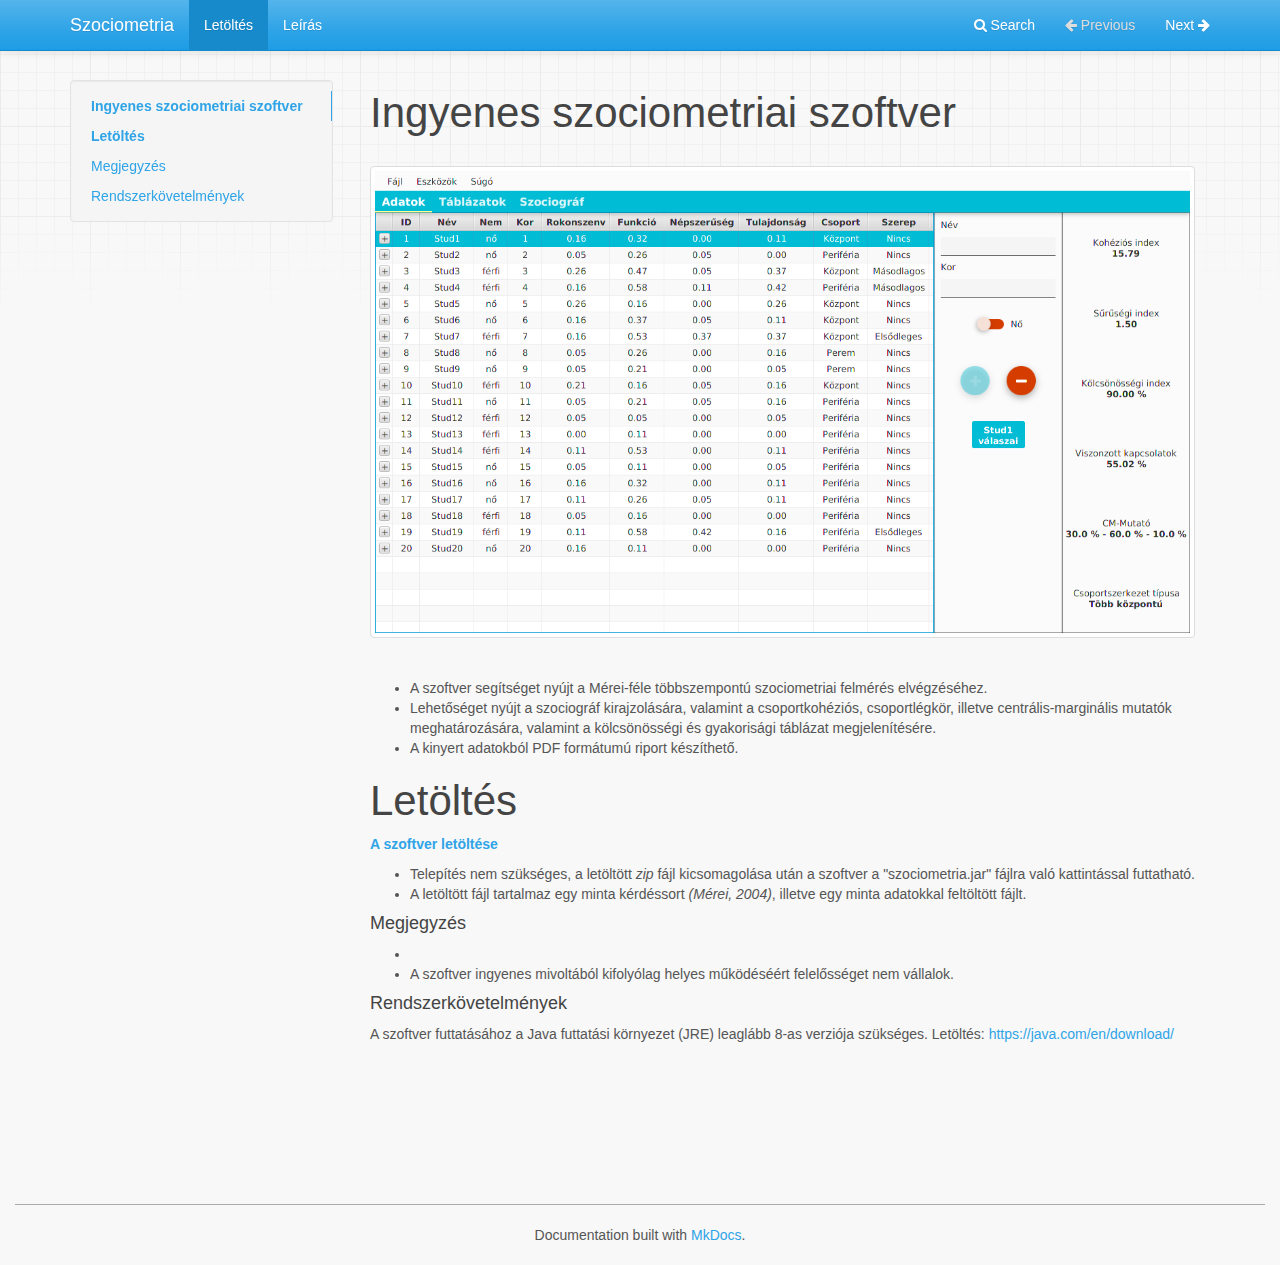
==== index.html @ e1c12e36 "upload" ====
<!DOCTYPE html>
<html lang="en">
    <head>
        <meta charset="utf-8">
        <meta http-equiv="X-UA-Compatible" content="IE=edge">
        <meta name="viewport" content="width=device-width, initial-scale=1.0">
        <meta name="description" content="None">
        
        
        <link rel="shortcut icon" href="./img/favicon.png">
        
        <title>Szociometria</title>
        <link href="./css/bootstrap-custom.min.css" rel="stylesheet">
        <link href="./css/font-awesome-4.5.0.css" rel="stylesheet">
        <link href="./css/base.css" rel="stylesheet">
        <link rel="stylesheet" href="./css/highlight.css">
        <link href="./css/extra.css" rel="stylesheet">
        <!-- HTML5 shim and Respond.js IE8 support of HTML5 elements and media queries -->
        <!--[if lt IE 9]>
            <script src="https://oss.maxcdn.com/libs/html5shiv/3.7.0/html5shiv.js"></script>
            <script src="https://oss.maxcdn.com/libs/respond.js/1.3.0/respond.min.js"></script>
        <![endif]-->
	
	<script src="./js/jquery-1.10.2.min.js"></script>
        <script src="./js/bootstrap-3.0.3.min.js"></script>
        <script src="./js/highlight.pack.js"></script> 
    </head>

    <body class="homepage">

        <div class="navbar navbar-default navbar-fixed-top" role="navigation">
    <div class="container">

        <!-- Collapsed navigation -->
        <div class="navbar-header">
            <!-- Expander button -->
            <button type="button" class="navbar-toggle" data-toggle="collapse" data-target=".navbar-collapse">
                <span class="sr-only">Toggle navigation</span>
                <span class="icon-bar"></span>
                <span class="icon-bar"></span>
                <span class="icon-bar"></span>
            </button>
            <a class="navbar-brand" href=".">Szociometria</a>
        </div>

        <!-- Expanded navigation -->
        <div class="navbar-collapse collapse">
                <!-- Main navigation -->
                <ul class="nav navbar-nav">
                    <li class="active">
                        <a href=".">Letöltés</a>
                    </li>
                    <li >
                        <a href="doc/">Leírás</a>
                    </li>
                </ul>

            <ul class="nav navbar-nav navbar-right">
                <li>
                    <a href="#" data-toggle="modal" data-target="#mkdocs_search_modal">
                        <i class="fa fa-search"></i> Search
                    </a>
                </li>
                    <li class="disabled">
                        <a rel="next" >
                            <i class="fa fa-arrow-left"></i> Previous
                        </a>
                    </li>
                    <li >
                        <a rel="prev" href="doc/">
                            Next <i class="fa fa-arrow-right"></i>
                        </a>
                    </li>
            </ul>
        </div>
    </div>
</div>

        <div class="container">
                <div class="col-md-3"><div class="bs-sidebar hidden-print affix well" role="complementary">
    <ul class="nav bs-sidenav">
        <li class="main active"><a href="#ingyenes-szociometriai-szoftver">Ingyenes szociometriai szoftver</a></li>
        <li class="main "><a href="#letoltes">Letöltés</a></li>
            <li><a href="#megjegyzes">Megjegyzés</a></li>
            <li><a href="#rendszerkovetelmenyek">Rendszerkövetelmények</a></li>
    </ul>
</div></div>
                <div class="col-md-9" role="main">

<h1 id="ingyenes-szociometriai-szoftver">Ingyenes szociometriai szoftver</h1>
<p><img alt="" src="./img/window.png" />  </p>
<ul>
<li>A szoftver segítséget nyújt a Mérei-féle többszempontú szociometriai felmérés elvégzéséhez.  </li>
<li>Lehetőséget nyújt a szociográf kirajzolására, valamint a csoportkohéziós, csoportlégkör, illetve centrális-marginális mutatók meghatározására, valamint a kölcsönösségi és gyakorisági táblázat megjelenítésére.</li>
<li>A kinyert adatokból PDF formátumú riport készíthető.</li>
</ul>
<h1 id="letoltes">Letöltés</h1>
<p><a href="./files/szociometria.jar"><strong>A szoftver letöltése</strong></a></p>
<ul>
<li>Telepítés nem szükséges, a letöltött <em>zip</em> fájl kicsomagolása után a szoftver a "szociometria.jar" fájlra való kattintással futtatható.  </li>
<li>A letöltött fájl tartalmaz egy minta kérdéssort <em>(Mérei, 2004)</em>, illetve egy minta adatokkal feltöltött fájlt.</li>
</ul>
<h4 id="megjegyzes">Megjegyzés</h4>
<ul>
<li></li>
<li>A szoftver ingyenes mivoltából kifolyólag helyes működéséért felelősséget nem vállalok.</li>
</ul>
<h4 id="rendszerkovetelmenyek">Rendszerkövetelmények</h4>
<p>A szoftver futtatásához a Java futtatási környezet (JRE) leaglább 8-as verziója szükséges. Letöltés: <a href="https://java.com/en/download/">https://java.com/en/download/</a></p></div>
        </div>

        <footer class="col-md-12">
            <hr>
            <p>Documentation built with <a href="http://www.mkdocs.org/">MkDocs</a>.</p>
        </footer>
        <script>var base_url = '.';</script>
        <script data-main="./mkdocs/js/search.js" src="./mkdocs/js/require.js"></script>
        <script src="./js/base.js"></script><div class="modal" id="mkdocs_search_modal" tabindex="-1" role="dialog" aria-labelledby="Search Modal" aria-hidden="true">
    <div class="modal-dialog">
        <div class="modal-content">
            <div class="modal-header">
                <button type="button" class="close" data-dismiss="modal"><span aria-hidden="true">&times;</span><span class="sr-only">Close</span></button>
                <h4 class="modal-title" id="exampleModalLabel">Search</h4>
            </div>
            <div class="modal-body">
                <p>
                    From here you can search these documents. Enter
                    your search terms below.
                </p>
                <form role="form">
                    <div class="form-group">
                        <input type="text" class="form-control" placeholder="Search..." id="mkdocs-search-query">
                    </div>
                </form>
                <div id="mkdocs-search-results"></div>
            </div>
            <div class="modal-footer">
            </div>
        </div>
    </div>
</div>

    </body>
</html>

<!--
MkDocs version : 0.16.3
Build Date UTC : 2018-07-29 10:40:40
-->
---- css/base.css ----
body {
    padding-top: 70px;
    background: url(../img/grid.png) repeat-x;
    background-attachment: fixed;
    background-color: #f8f8f8;
}

body > .container {
    min-height: 400px;
}

ul.nav .main {
    font-weight: bold;
}

.col-md-3 {
    padding-left: 0;
}

.col-md-9 {
    padding-bottom: 100px;
}

.source-links {
    float: right;
}

.col-md-9 img {
    max-width: 100%;
    display: inline-block;
    padding: 4px;
    line-height: 1.428571429;
    background-color: #fff;
    border: 1px solid #ddd;
    border-radius: 4px;
    margin: 20px auto 30px auto;
}

/*
 * The code below adds some padding to the top of the current anchor target so
 * that, when navigating to it, the header isn't hidden by the navbar at the
 * top. This is especially complicated because we want to *remove* the padding
 * after navigation so that hovering over the header shows the permalink icon
 * correctly. Thus, we create a CSS animation to remove the extra padding after
 * a second. We have two animations so that navigating to an anchor within the
 * page always restarts the animation.
 *
 * See <https://github.com/mkdocs/mkdocs/issues/843> for more details.
 */
:target::before {
    content: "";
    display: block;
    margin-top: -75px;
    height: 75px;
    pointer-events: none;
    animation: 0s 1s forwards collapse-anchor-padding-1;
}

.clicky :target::before {
  animation-name: collapse-anchor-padding-2;
}

@keyframes collapse-anchor-padding-1 {
    to {
        margin-top: 0;
        height: 0;
    }
}

@keyframes collapse-anchor-padding-2 {
    to {
        margin-top: 0;
        height: 0;
    }
}

h1 {
    color: #444;
    font-weight: 400;
    font-size: 42px;
}

h2, h3, h4, h5, h6 {
    color: #444;
    font-weight: 300;
}

hr {
    border-top: 1px solid #aaa;
}

pre, .rst-content tt {
    max-width: 100%;
    background: #fff;
    border: solid 1px #e1e4e5;
    color: #333;
    overflow-x: auto;
}

code.code-large, .rst-content tt.code-large {
    font-size: 90%;
}

code {
    padding: 2px 5px;
    background: #fff;
    border: solid 1px #e1e4e5;
    color: #333;
    white-space: pre-wrap;
    word-wrap: break-word;
}

pre code {
    background: transparent;
    border: none;
    white-space: pre;
    word-wrap: normal;
    font-family: monospace,serif;
    font-size: 12px;
}

a code {
    color: #2FA4E7;
}

a:hover code, a:focus code {
    color: #157AB5;
}

footer {
    margin-top: 30px;
    margin-bottom: 10px;
    text-align: center;
    font-weight: 200;
}

.modal-dialog {
    margin-top: 60px;
}

/*
 * Side navigation
 *
 * Scrollspy and affixed enhanced navigation to highlight sections and secondary
 * sections of docs content.
 */

/* By default it's not affixed in mobile views, so undo that */
.bs-sidebar.affix { /* csslint allow: adjoining-classes */
    position: static;
}

.bs-sidebar.well { /* csslint allow: adjoining-classes */
    padding: 0;
    max-height: 90%;
    overflow-y: auto;
}

/* First level of nav */
.bs-sidenav {
    padding-top:    10px;
    padding-bottom: 10px;
    border-radius: 5px;
}

/* All levels of nav */
.bs-sidebar .nav > li > a {
    display: block;
    padding: 5px 20px;
    z-index: 1;
}
.bs-sidebar .nav > li > a:hover,
.bs-sidebar .nav > li > a:focus {
    text-decoration: none;
    border-right: 1px solid;
}
.bs-sidebar .nav > .active > a,
.bs-sidebar .nav > .active:hover > a,
.bs-sidebar .nav > .active:focus > a {
    font-weight: bold;
    background-color: transparent;
    border-right: 1px solid;
}

/* Nav: second level (shown on .active) */
.bs-sidebar .nav .nav {
    display: none; /* Hide by default, but at >768px, show it */
    margin-bottom: 8px;
}
.bs-sidebar .nav .nav > li > a {
    padding-top:    3px;
    padding-bottom: 3px;
    padding-left: 30px;
    font-size: 90%;
}

/* Show and affix the side nav when space allows it */
@media (min-width: 992px) {
    .bs-sidebar .nav > .active > ul {
        display: block;
    }
    /* Widen the fixed sidebar */
    .bs-sidebar.affix, /* csslint allow: adjoining-classes */
    .bs-sidebar.affix-bottom { /* csslint allow: adjoining-classes */
        width: 213px;
    }
    .bs-sidebar.affix { /* csslint allow: adjoining-classes */
        position: fixed; /* Undo the static from mobile first approach */
        top: 80px;
    }
    .bs-sidebar.affix-bottom { /* csslint allow: adjoining-classes */
        position: absolute; /* Undo the static from mobile first approach */
    }
    .bs-sidebar.affix-bottom .bs-sidenav, /* csslint allow: adjoining-classes */
    .bs-sidebar.affix .bs-sidenav { /* csslint allow: adjoining-classes */
        margin-top: 0;
        margin-bottom: 0;
    }
}
@media (min-width: 1200px) {
    /* Widen the fixed sidebar again */
    .bs-sidebar.affix-bottom, /* csslint allow: adjoining-classes */
    .bs-sidebar.affix { /* csslint allow: adjoining-classes */
        width: 263px;
    }
}

.headerlink {
    font-family: FontAwesome;
    font-size: 14px;
    display: none;
    padding-left: .5em;
}

h1:hover .headerlink, h2:hover .headerlink, h3:hover .headerlink, h4:hover .headerlink, h5:hover .headerlink, h6:hover .headerlink{
    display:inline-block;
}



.admonition {
    padding: 15px;
    margin-bottom: 20px;
    border: 1px solid transparent;
    border-radius: 4px;
    text-align: left;
}

.admonition.note { /* csslint allow: adjoining-classes */
    color: #3a87ad;
    background-color: #d9edf7;
    border-color: #bce8f1;
}

.admonition.warning { /* csslint allow: adjoining-classes */
    color: #c09853;
    background-color: #fcf8e3;
    border-color: #fbeed5;
}

.admonition.danger { /* csslint allow: adjoining-classes */
    color: #b94a48;
    background-color: #f2dede;
    border-color: #eed3d7;
}

.admonition-title {
    font-weight: bold;
    text-align: left;
}


.dropdown-submenu {
    position: relative;
}

.dropdown-submenu>.dropdown-menu {
    top: 0;
    left: 100%;
    margin-top: -6px;
    margin-left: -1px;
    -webkit-border-radius: 0 6px 6px 6px;
    -moz-border-radius: 0 6px 6px;
    border-radius: 0 6px 6px 6px;
}

.dropdown-submenu:hover>.dropdown-menu {
    display: block;
}

.dropdown-submenu>a:after {
    display: block;
    content: " ";
    float: right;
    width: 0;
    height: 0;
    border-color: transparent;
    border-style: solid;
    border-width: 5px 0 5px 5px;
    border-left-color: #ccc;
    margin-top: 5px;
    margin-right: -10px;
}

.dropdown-submenu:hover>a:after {
    border-left-color: #fff;
}

.dropdown-submenu.pull-left { /* csslint allow: adjoining-classes */
    float: none;
}

.dropdown-submenu.pull-left>.dropdown-menu { /* csslint allow: adjoining-classes */
    left: -100%;
    margin-left: 10px;
    -webkit-border-radius: 6px 0 6px 6px;
    -moz-border-radius: 6px 0 6px 6px;
    border-radius: 6px 0 6px 6px;
}
---- css/highlight.css ----
/*
This is the GitHub theme for highlight.js

github.com style (c) Vasily Polovnyov <vast@whiteants.net>

*/

.hljs {
  display: block;
  overflow-x: auto;
  color: #333;
  -webkit-text-size-adjust: none;
}

.hljs-comment,
.diff .hljs-header,
.hljs-javadoc {
  color: #998;
  font-style: italic;
}

.hljs-keyword,
.css .rule .hljs-keyword,
.hljs-winutils,
.nginx .hljs-title,
.hljs-subst,
.hljs-request,
.hljs-status {
  color: #333;
  font-weight: bold;
}

.hljs-number,
.hljs-hexcolor,
.ruby .hljs-constant {
  color: #008080;
}

.hljs-string,
.hljs-tag .hljs-value,
.hljs-phpdoc,
.hljs-dartdoc,
.tex .hljs-formula {
  color: #d14;
}

.hljs-title,
.hljs-id,
.scss .hljs-preprocessor {
  color: #900;
  font-weight: bold;
}

.hljs-list .hljs-keyword,
.hljs-subst {
  font-weight: normal;
}

.hljs-class .hljs-title,
.hljs-type,
.vhdl .hljs-literal,
.tex .hljs-command {
  color: #458;
  font-weight: bold;
}

.hljs-tag,
.hljs-tag .hljs-title,
.hljs-rule .hljs-property,
.django .hljs-tag .hljs-keyword {
  color: #000080;
  font-weight: normal;
}

.hljs-attribute,
.hljs-variable,
.lisp .hljs-body,
.hljs-name {
  color: #008080;
}

.hljs-regexp {
  color: #009926;
}

.hljs-symbol,
.ruby .hljs-symbol .hljs-string,
.lisp .hljs-keyword,
.clojure .hljs-keyword,
.scheme .hljs-keyword,
.tex .hljs-special,
.hljs-prompt {
  color: #990073;
}

.hljs-built_in {
  color: #0086b3;
}

.hljs-preprocessor,
.hljs-pragma,
.hljs-pi,
.hljs-doctype,
.hljs-shebang,
.hljs-cdata {
  color: #999;
  font-weight: bold;
}

.hljs-deletion {
  background: #fdd;
}

.hljs-addition {
  background: #dfd;
}

.diff .hljs-change {
  background: #0086b3;
}

.hljs-chunk {
  color: #aaa;
}
---- css/extra.css ----
img.custom-img {
	margin: 5px;
}
video {
	margin-top: 10px;
	margin-bottom: 10px;
	border: 1px solid lightgray;
	border-radius: 3px;
}
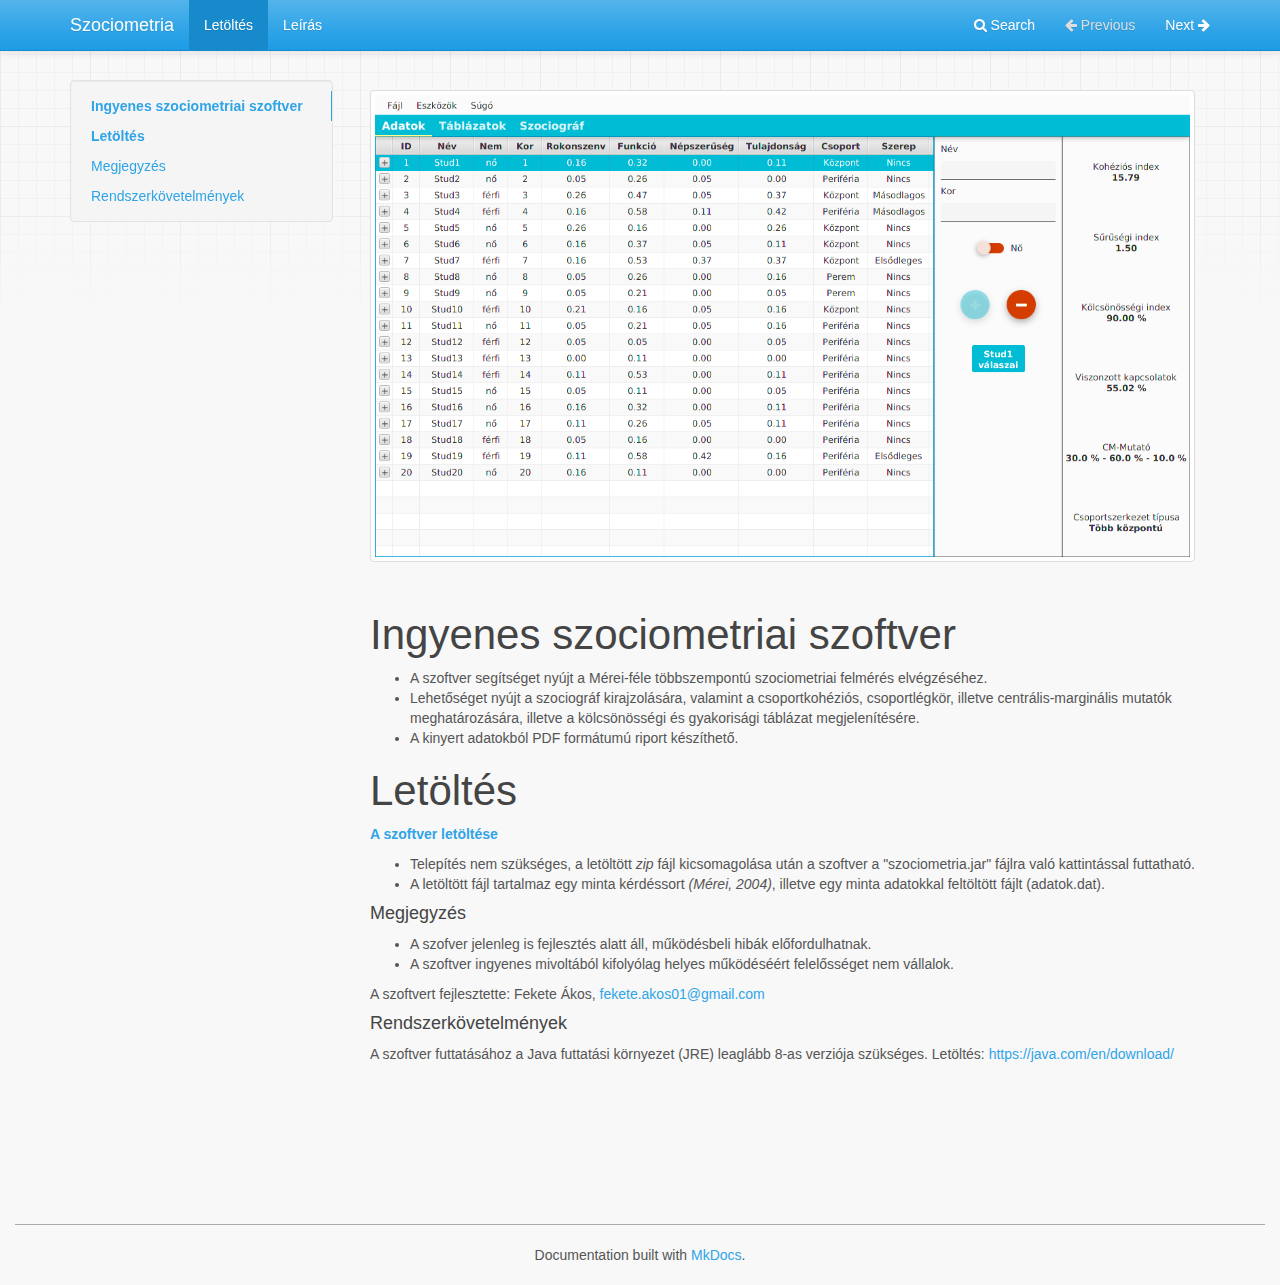
==== commit f65c46b9: "upload" ====
--- a/index.html
+++ b/index.html
@@ -87,24 +87,25 @@
 </div></div>
                 <div class="col-md-9" role="main">
 
+<p><img alt="" src="./img/window.png" />  </p>
 <h1 id="ingyenes-szociometriai-szoftver">Ingyenes szociometriai szoftver</h1>
-<p><img alt="" src="./img/window.png" />  </p>
 <ul>
 <li>A szoftver segítséget nyújt a Mérei-féle többszempontú szociometriai felmérés elvégzéséhez.  </li>
-<li>Lehetőséget nyújt a szociográf kirajzolására, valamint a csoportkohéziós, csoportlégkör, illetve centrális-marginális mutatók meghatározására, valamint a kölcsönösségi és gyakorisági táblázat megjelenítésére.</li>
+<li>Lehetőséget nyújt a szociográf kirajzolására, valamint a csoportkohéziós, csoportlégkör, illetve centrális-marginális mutatók meghatározására, illetve a kölcsönösségi és gyakorisági táblázat megjelenítésére.</li>
 <li>A kinyert adatokból PDF formátumú riport készíthető.</li>
 </ul>
 <h1 id="letoltes">Letöltés</h1>
-<p><a href="./files/szociometria.jar"><strong>A szoftver letöltése</strong></a></p>
+<p><a href="./files/szociometria.zip"><strong>A szoftver letöltése</strong></a></p>
 <ul>
 <li>Telepítés nem szükséges, a letöltött <em>zip</em> fájl kicsomagolása után a szoftver a "szociometria.jar" fájlra való kattintással futtatható.  </li>
-<li>A letöltött fájl tartalmaz egy minta kérdéssort <em>(Mérei, 2004)</em>, illetve egy minta adatokkal feltöltött fájlt.</li>
+<li>A letöltött fájl tartalmaz egy minta kérdéssort <em>(Mérei, 2004)</em>, illetve egy minta adatokkal feltöltött fájlt (adatok.dat).</li>
 </ul>
 <h4 id="megjegyzes">Megjegyzés</h4>
 <ul>
-<li></li>
+<li>A szofver jelenleg is fejlesztés alatt áll, működésbeli hibák előfordulhatnak.</li>
 <li>A szoftver ingyenes mivoltából kifolyólag helyes működéséért felelősséget nem vállalok.</li>
 </ul>
+<p>A szoftvert fejlesztette: Fekete Ákos, <a href="mailto:fekete.akos01@gmail.com">fekete.akos01@gmail.com</a></p>
 <h4 id="rendszerkovetelmenyek">Rendszerkövetelmények</h4>
 <p>A szoftver futtatásához a Java futtatási környezet (JRE) leaglább 8-as verziója szükséges. Letöltés: <a href="https://java.com/en/download/">https://java.com/en/download/</a></p></div>
         </div>
@@ -145,5 +146,5 @@
 
 <!--
 MkDocs version : 0.16.3
-Build Date UTC : 2018-07-29 10:40:40
+Build Date UTC : 2018-07-29 20:06:11
 -->
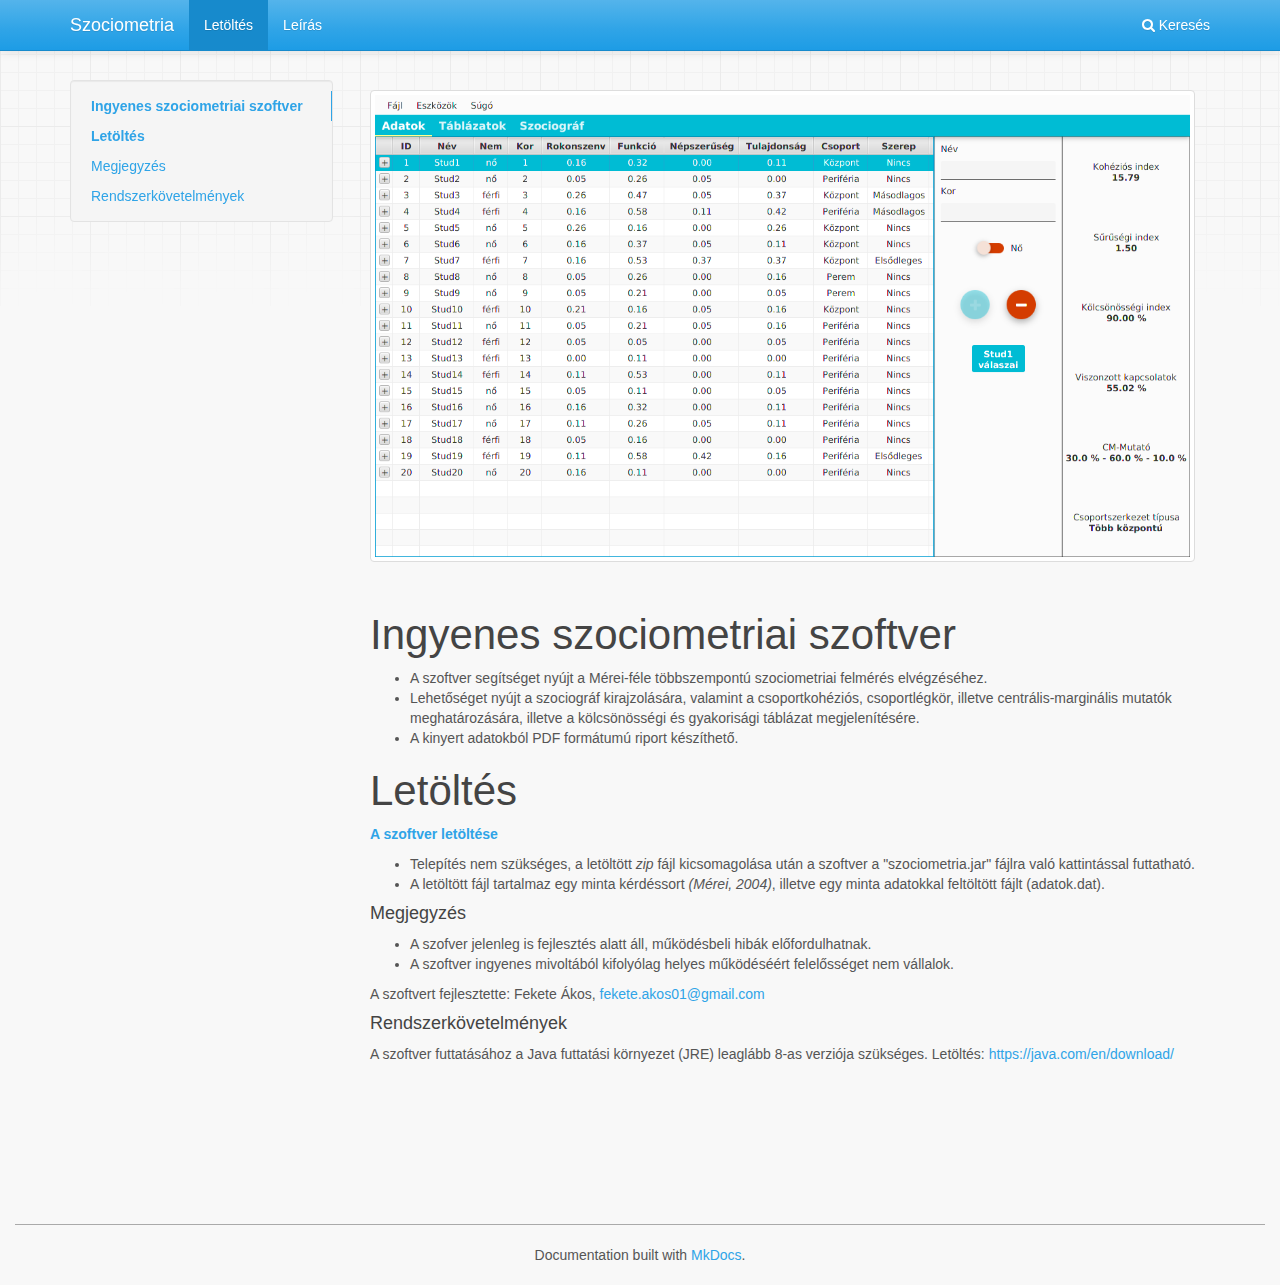
==== commit 9c6bed3c: "upload" ====
--- a/index.html
+++ b/index.html
@@ -58,19 +58,10 @@
             <ul class="nav navbar-nav navbar-right">
                 <li>
                     <a href="#" data-toggle="modal" data-target="#mkdocs_search_modal">
-                        <i class="fa fa-search"></i> Search
+                        <i class="fa fa-search"></i> Keresés
                     </a>
                 </li>
-                    <li class="disabled">
-                        <a rel="next" >
-                            <i class="fa fa-arrow-left"></i> Previous
-                        </a>
-                    </li>
-                    <li >
-                        <a rel="prev" href="doc/">
-                            Next <i class="fa fa-arrow-right"></i>
-                        </a>
-                    </li>
+                   
             </ul>
         </div>
     </div>
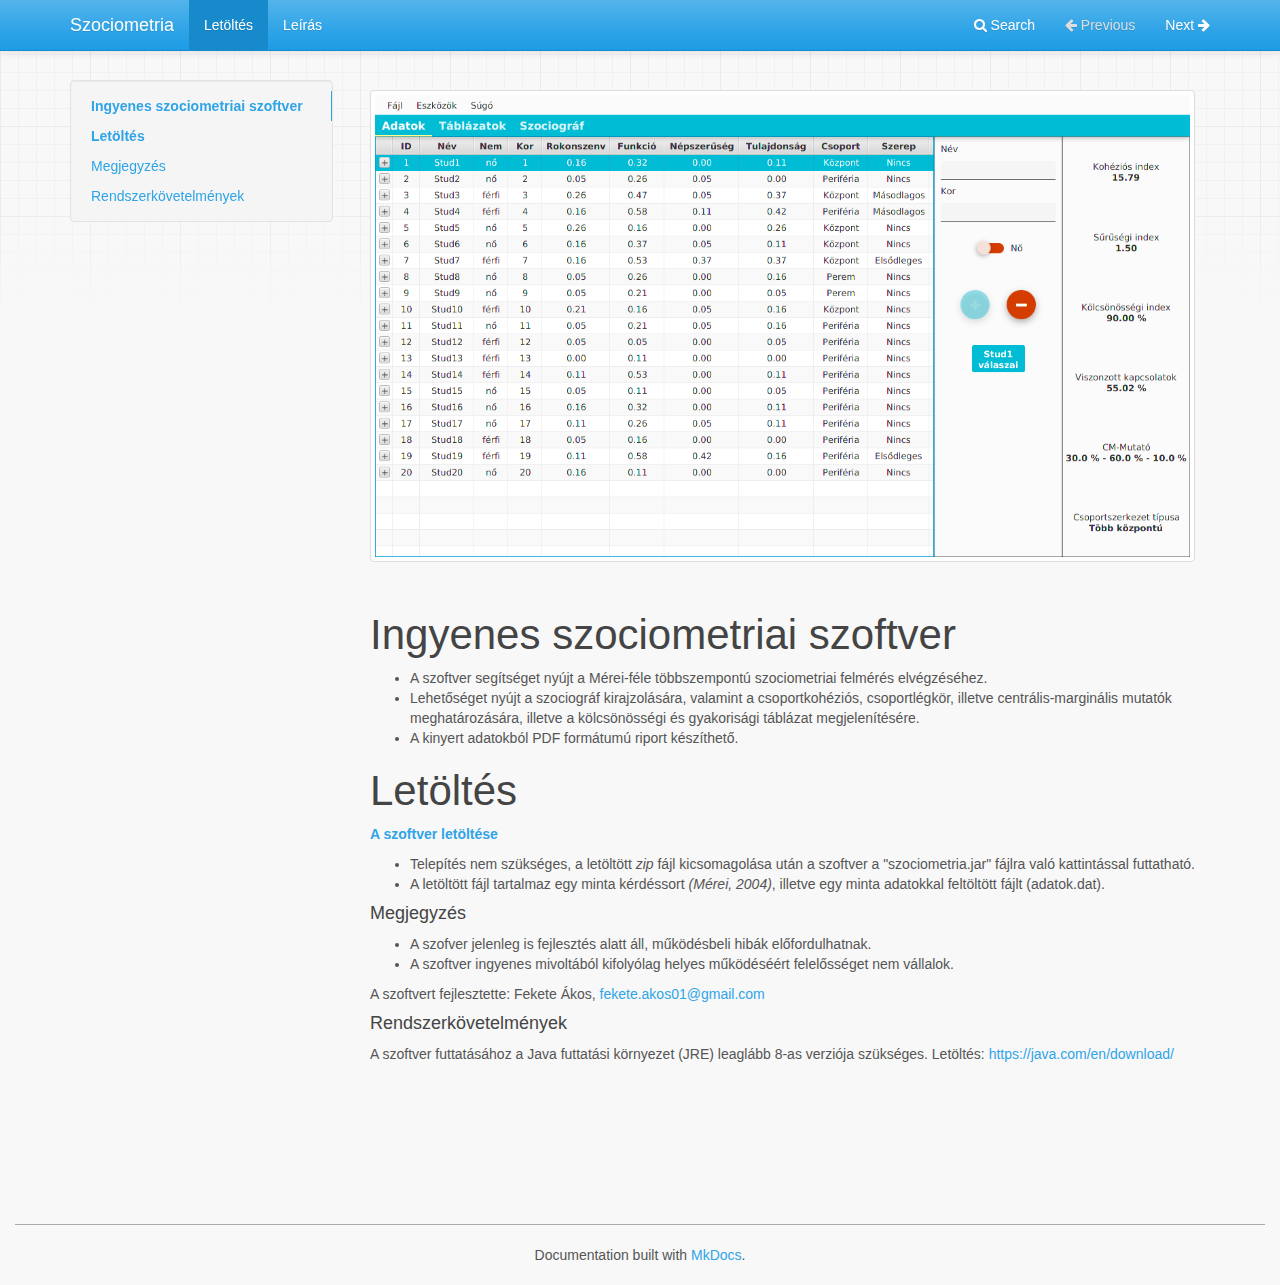
==== commit 41f4b2ea: "upload" ====
--- a/index.html
+++ b/index.html
@@ -58,10 +58,19 @@
             <ul class="nav navbar-nav navbar-right">
                 <li>
                     <a href="#" data-toggle="modal" data-target="#mkdocs_search_modal">
-                        <i class="fa fa-search"></i> Keresés
+                        <i class="fa fa-search"></i> Search
                     </a>
                 </li>
-                   
+                    <li class="disabled">
+                        <a rel="next" >
+                            <i class="fa fa-arrow-left"></i> Previous
+                        </a>
+                    </li>
+                    <li >
+                        <a rel="prev" href="doc/">
+                            Next <i class="fa fa-arrow-right"></i>
+                        </a>
+                    </li>
             </ul>
         </div>
     </div>
@@ -137,5 +146,5 @@
 
 <!--
 MkDocs version : 0.16.3
-Build Date UTC : 2018-07-29 20:06:11
+Build Date UTC : 2018-07-29 20:17:21
 -->
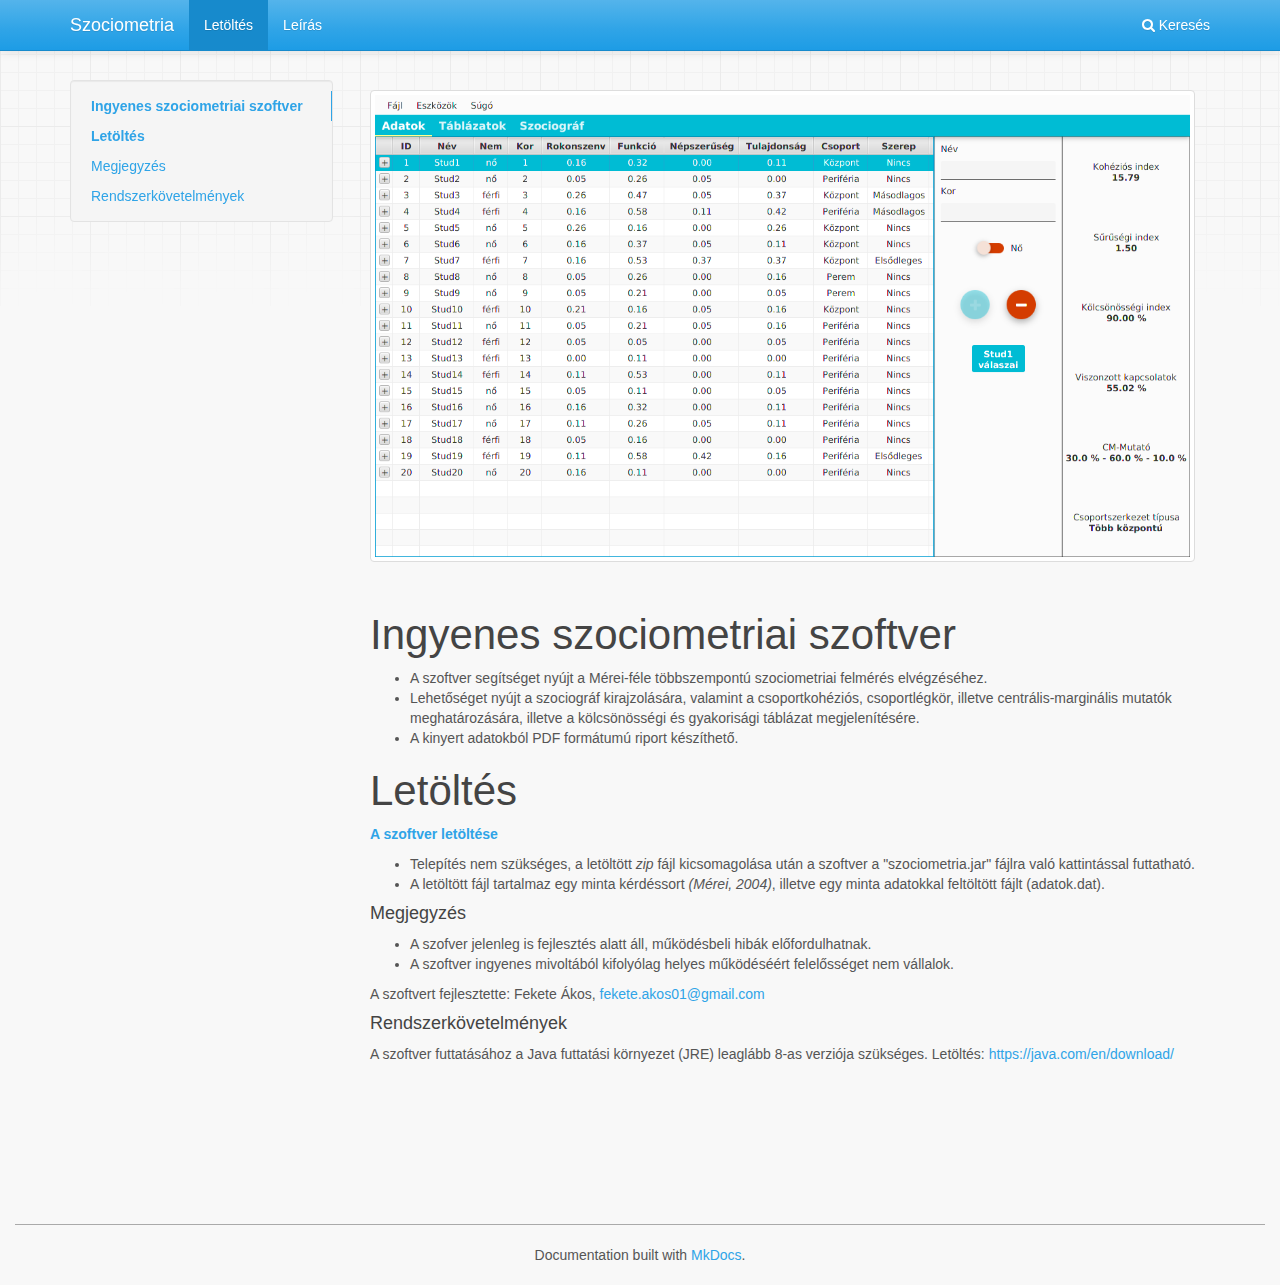
==== commit 8e94b340: "upload" ====
--- a/index.html
+++ b/index.html
@@ -58,19 +58,9 @@
             <ul class="nav navbar-nav navbar-right">
                 <li>
                     <a href="#" data-toggle="modal" data-target="#mkdocs_search_modal">
-                        <i class="fa fa-search"></i> Search
+                        <i class="fa fa-search"></i> Keresés
                     </a>
                 </li>
-                    <li class="disabled">
-                        <a rel="next" >
-                            <i class="fa fa-arrow-left"></i> Previous
-                        </a>
-                    </li>
-                    <li >
-                        <a rel="prev" href="doc/">
-                            Next <i class="fa fa-arrow-right"></i>
-                        </a>
-                    </li>
             </ul>
         </div>
     </div>
@@ -146,5 +136,5 @@
 
 <!--
 MkDocs version : 0.16.3
-Build Date UTC : 2018-07-29 20:17:21
+Build Date UTC : 2018-07-30 07:11:31
 -->
